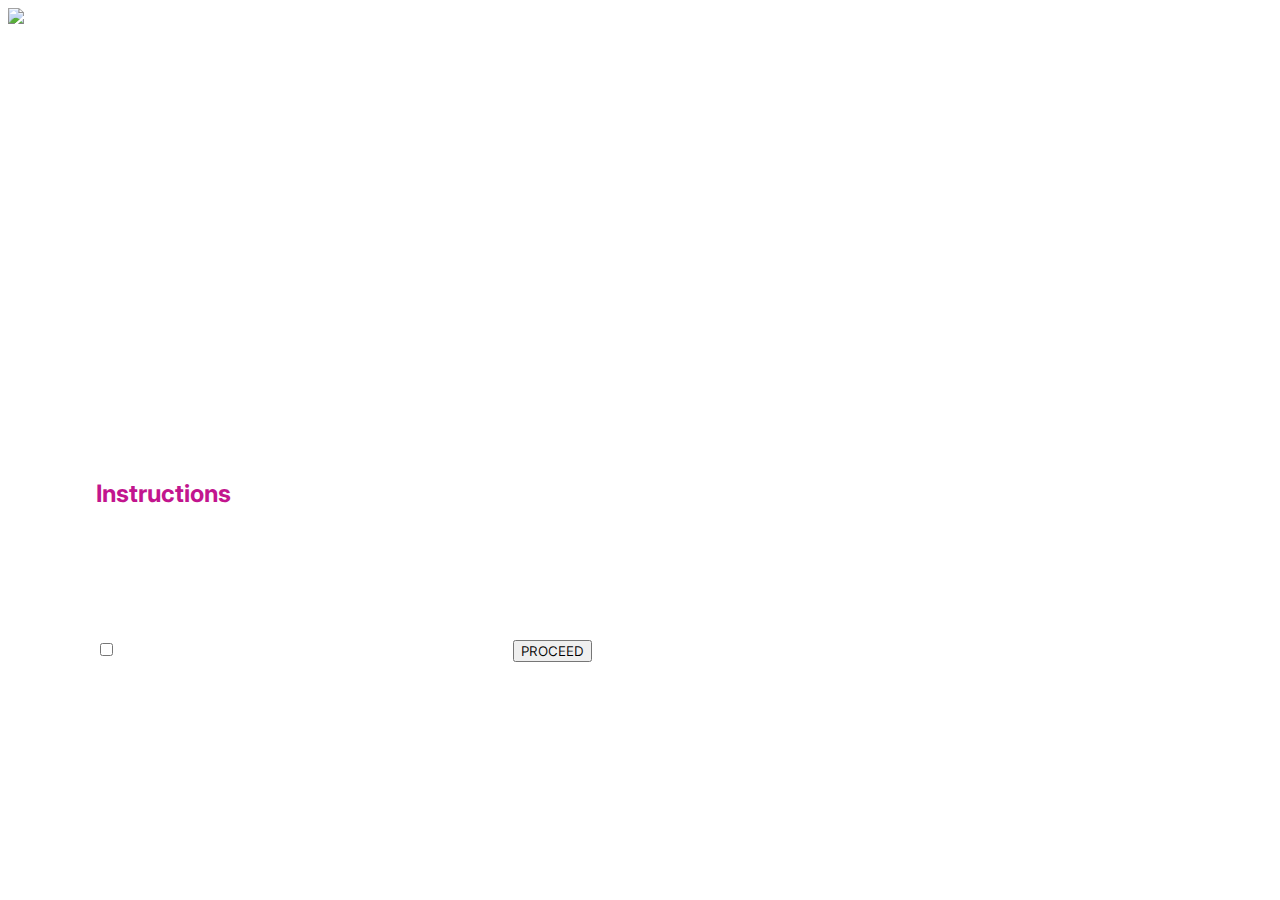
==== index.html @ 7827d07b "Co-authored-by: Wide97 <Wide97@users.noreply.github.com> Co-authored-by: Vincenzo Cesarano <enzocesa" ====
<!DOCTYPE html>
<html lang="it">

<head>
    <meta charset="UTF-8">
    <meta name="viewport" content="width=device-width, initial-scale=1.0">
    <link rel="stylesheet" href="assets/css/style.css">
    <link rel="preconnect" href="https://fonts.googleapis.com"> <!-- collegamento per font esterno, Luca -->
    <link rel="preconnect" href="https://fonts.gstatic.com" crossorigin>
    <link href="https://fonts.googleapis.com/css2?family=Inter:wght@100..900&display=swap" rel="stylesheet">
    <title>QUIZ</title>
</head>

<body class= "body">
    <header>
        <div class ="intestazione"> <!--cosi con un unico CSS modifichiamo l'intestazione in tutte le pag. Luca-->
            <img src="assets/img/epicode_logo.png" alt="Logo-Epicode" class="logo">
        <!-- la scritta epicode sta gia nel logo sopra scritto, Luca <h2>EPICODE</h2>  -->
        </div>
    </header>

    <main>
        <div>
            <h1 class="title-first-page">Welcome to<br> <!-- per andare a capo altre idee zero, Luca-->
                <span>your exam</span></h1>
        </div>

        <section>
            <div>
                <h2><span>Instructions</span></h2> <!--aggiunto span per formattazione del grassetto, Luca-->
            </div>
            <div>
                <p>We don't expect most engineers to know the answers to all of these questions, so don't worry if
                    you're unsure of a few of them.</p>
            </div>

            <div>
                <ul>
                    <li>Each question is <span>timed</span> and can only be <span>answered once</span>.</li>
                    <li> Changing browser tab or opening other windows will <span>invalidate the question</span>.</li>
                    <li>This exam will take approx. <span>0-5 minutes</span></li>
                </ul>
            </div>
        </section>

        <form action="question.html">
            <input type="checkbox" name="promise" id="promise">
            <label for="promise">I promise to answer myself without help from anyone</label>

            <button type="submit" id="btnPromise">PROCEED</button>
        </form>
    </main>

    <script src="assets/js/javascript.js"></script>

</body>

</html>
---- assets/css/style.css ----
* {
    font-family: "Inter", sans-serif; /* font fornito dal prof, Luca */
    font-weight: 350; /* grossezza del testo per differenziarlo dal grasstto, Luca */
}

body { /* ho tolto il punto prima di body, Luca */
    background-image: url("../img/bg.jpg"); /* carico l'immagine di sfondo, Luca */
    background-size: cover; /* cover = copre la grandezza del body, Luca */
    color : white; /* colore bianco alle scritte, Luca */
}

.logo {
    height: 4em; /* imposto la grandezza del logo, Luca */
}

span {
    font-weight: bold; /* ogni span sara grassetto, Luca */
}

h2 {
    color:#C2158E; /* colore dell'instruction prima pagina, Luca */
}

.title-first-page { /* formattazione titolo pagina principale */
    font-size: 120px;
}

main, .logo-img { /* margini da applicare presumibilmente a tutte le pagine, Luca */
    margin-left: 7%;
    margin-top: 3%;
}
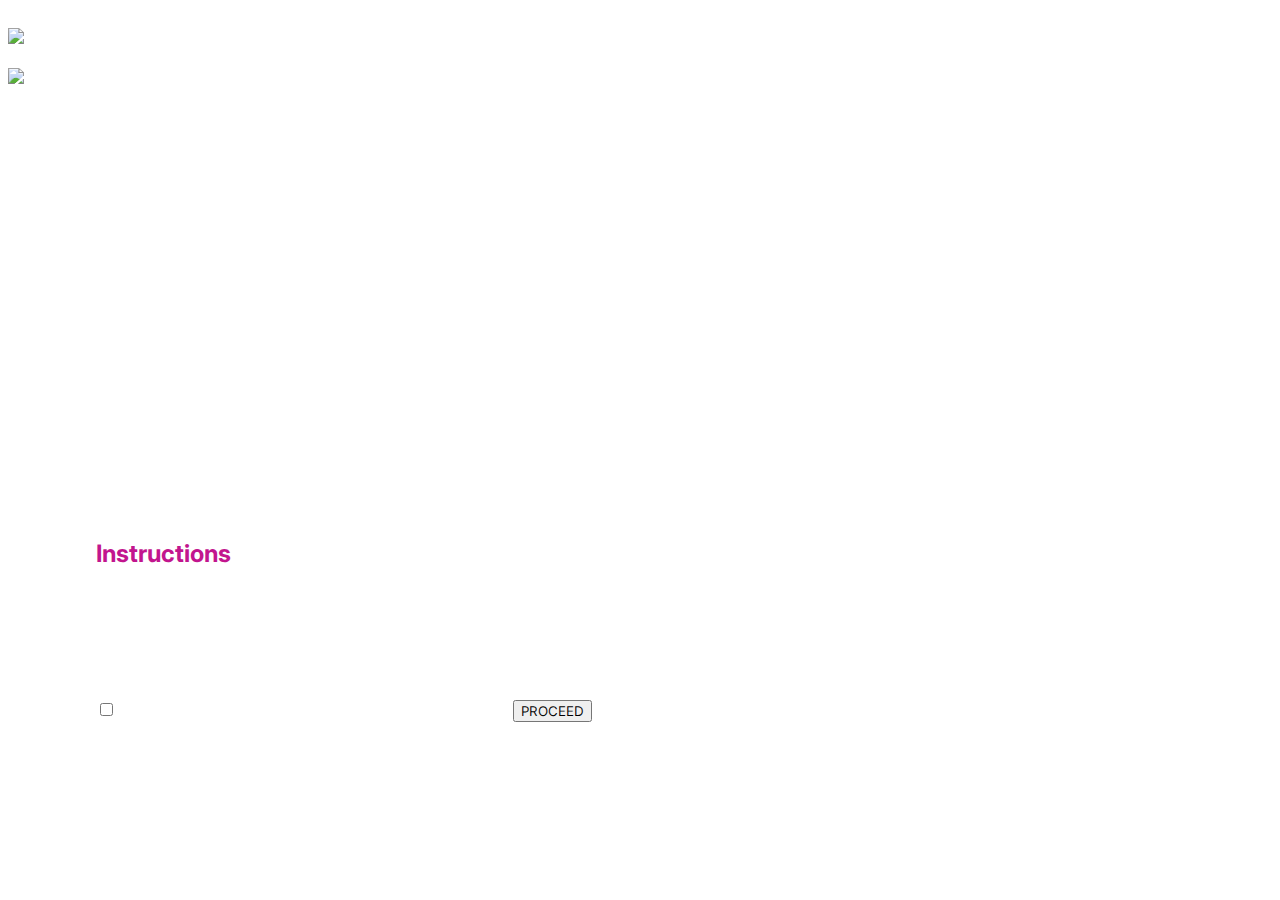
==== commit 9c60d486: "Merge branch 'main' of https://github.com/CarmineGar93/BuildWeek-Team2" ====
--- a/index.html
+++ b/index.html
@@ -13,10 +13,15 @@
 
 <body class= "body">
     <header>
+<<<<<<< HEAD
         <div class ="intestazione"> <!--cosi con un unico CSS modifichiamo l'intestazione in tutte le pag. Luca-->
             <img src="assets/img/epicode_logo.png" alt="Logo-Epicode" class="logo">
         <!-- la scritta epicode sta gia nel logo sopra scritto, Luca <h2>EPICODE</h2>  -->
         </div>
+=======
+        <div>
+            <img src="assets/img/epicode_logo.png" alt="Logo-Epicode">
+>>>>>>> d779539bdbb75653e5ae27f4d2ccd1cc47d2edb7
     </header>
 
     <main>
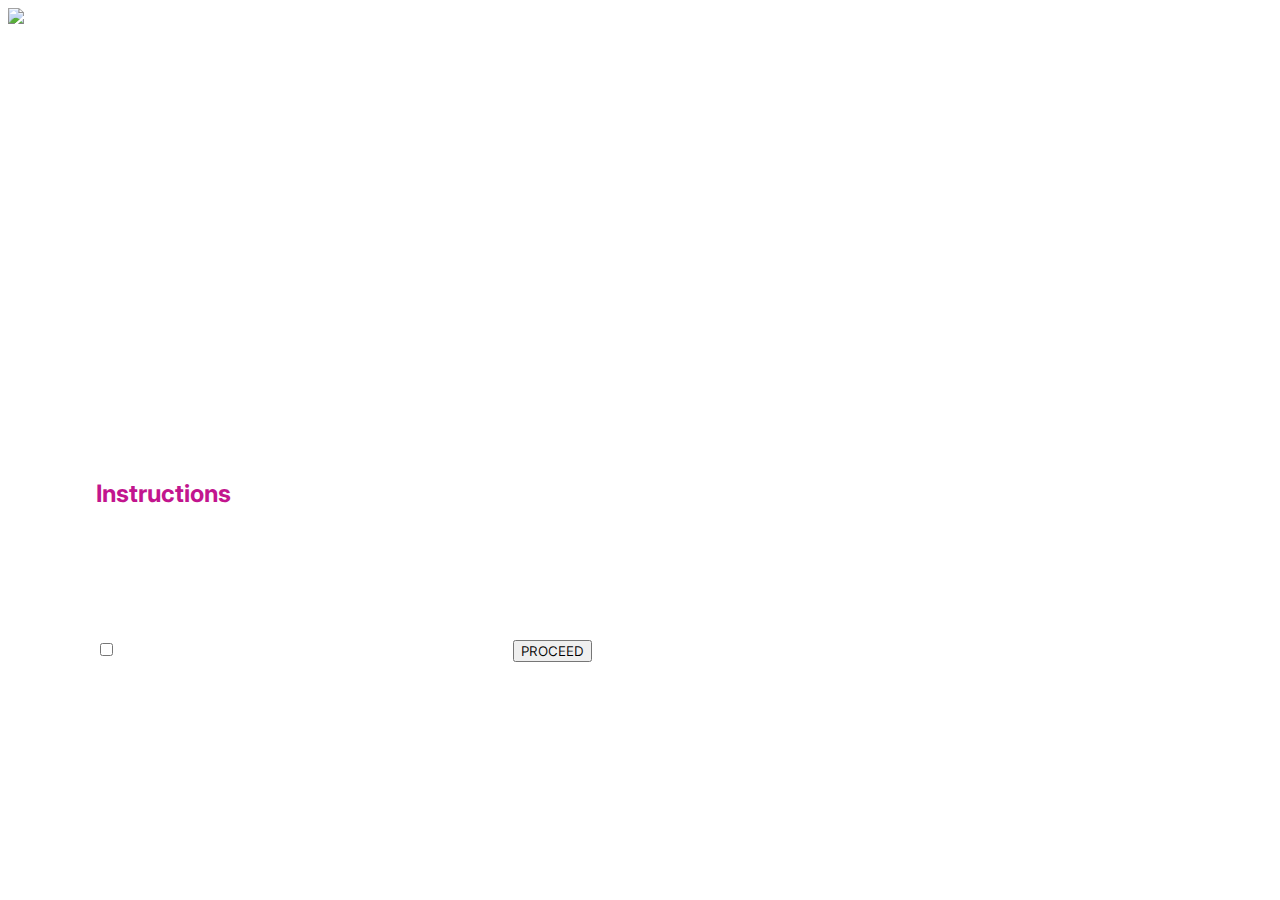
==== commit aaf5a828: "Co-authored-by: Wide97 <Wide97@users.noreply.github.com> Co-authored-by: Vincenzo Cesarano <enzocesa" ====
--- a/index.html
+++ b/index.html
@@ -13,15 +13,10 @@
 
 <body class= "body">
     <header>
-<<<<<<< HEAD
         <div class ="intestazione"> <!--cosi con un unico CSS modifichiamo l'intestazione in tutte le pag. Luca-->
             <img src="assets/img/epicode_logo.png" alt="Logo-Epicode" class="logo">
         <!-- la scritta epicode sta gia nel logo sopra scritto, Luca <h2>EPICODE</h2>  -->
         </div>
-=======
-        <div>
-            <img src="assets/img/epicode_logo.png" alt="Logo-Epicode">
->>>>>>> d779539bdbb75653e5ae27f4d2ccd1cc47d2edb7
     </header>
 
     <main>
--- a/assets/css/style.css
+++ b/assets/css/style.css
@@ -2,6 +2,19 @@
     font-family: "Inter", sans-serif; /* font fornito dal prof, Luca */
     font-weight: 350; /* grossezza del testo per differenziarlo dal grasstto, Luca */
 }
+
+@font-face {
+    font-family: "Inter";
+    src: url("/assets/font/Inter-Regular.ttf") format("regular");
+    src: url("/assets/font/Inter-Black.ttf") format("black");
+    src: url("/assets/font/Inter-Bold.ttf") format("bold");
+    src: url("/assets/font/Inter-Light.ttf") format("light");
+    src: url("/assets/font/Inter-Medium.ttf") format("medium");
+    src: url("/assets/font/Inter-Thin.ttf") format("thin");
+
+    font-weight: normal;
+    font-style: normal;
+} 
 
 body { /* ho tolto il punto prima di body, Luca */
     background-image: url("../img/bg.jpg"); /* carico l'immagine di sfondo, Luca */
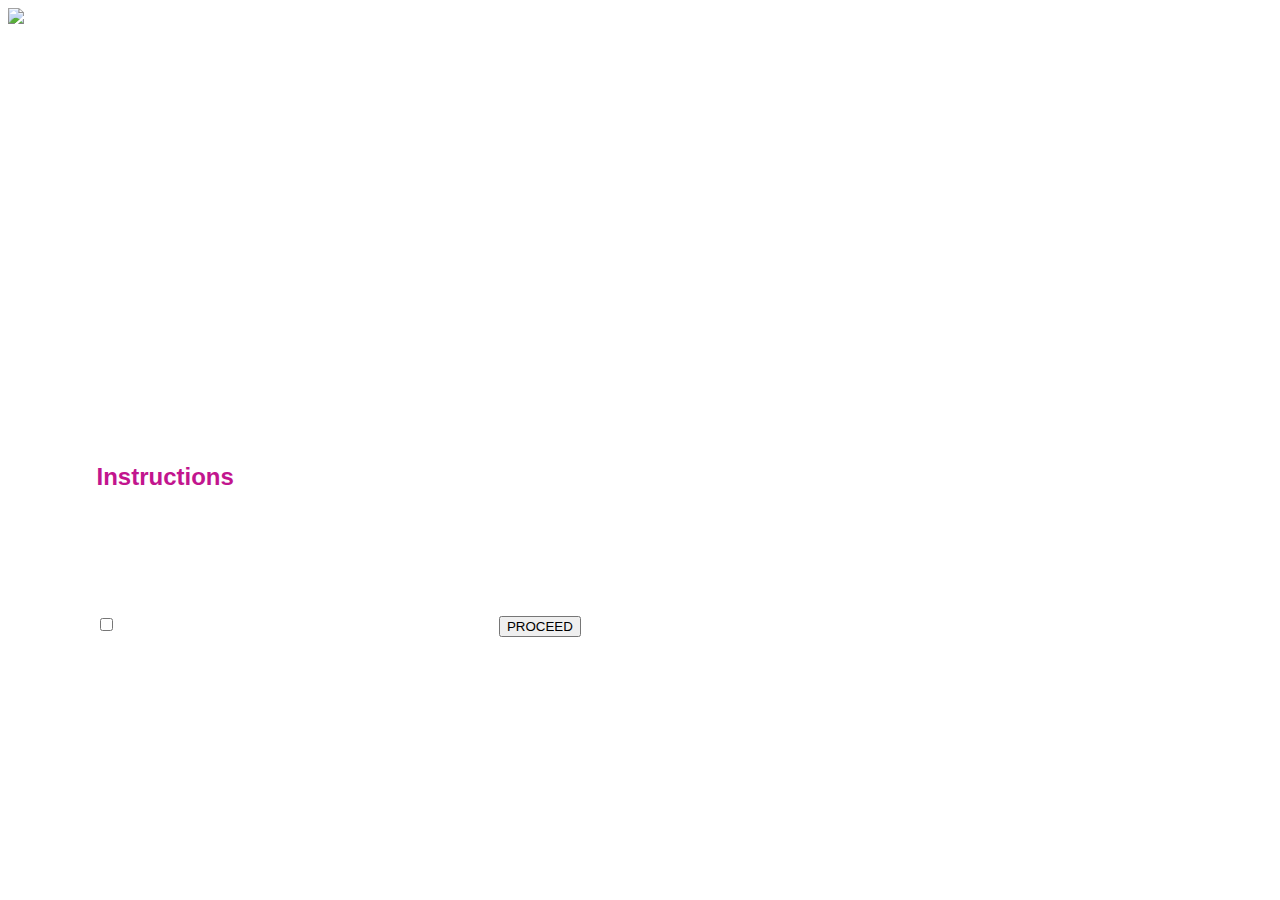
==== commit eb1ef80d: "deleted font links" ====
--- a/index.html
+++ b/index.html
@@ -5,9 +5,6 @@
     <meta charset="UTF-8">
     <meta name="viewport" content="width=device-width, initial-scale=1.0">
     <link rel="stylesheet" href="assets/css/style.css">
-    <link rel="preconnect" href="https://fonts.googleapis.com"> <!-- collegamento per font esterno, Luca -->
-    <link rel="preconnect" href="https://fonts.gstatic.com" crossorigin>
-    <link href="https://fonts.googleapis.com/css2?family=Inter:wght@100..900&display=swap" rel="stylesheet">
     <title>QUIZ</title>
 </head>
 
@@ -44,7 +41,7 @@
         </section>
 
         <form action="question.html">
-            <input type="checkbox" name="promise" id="promise">
+            <input type="checkbox" name="promise" id="promise" required>
             <label for="promise">I promise to answer myself without help from anyone</label>
 
             <button type="submit" id="btnPromise">PROCEED</button>
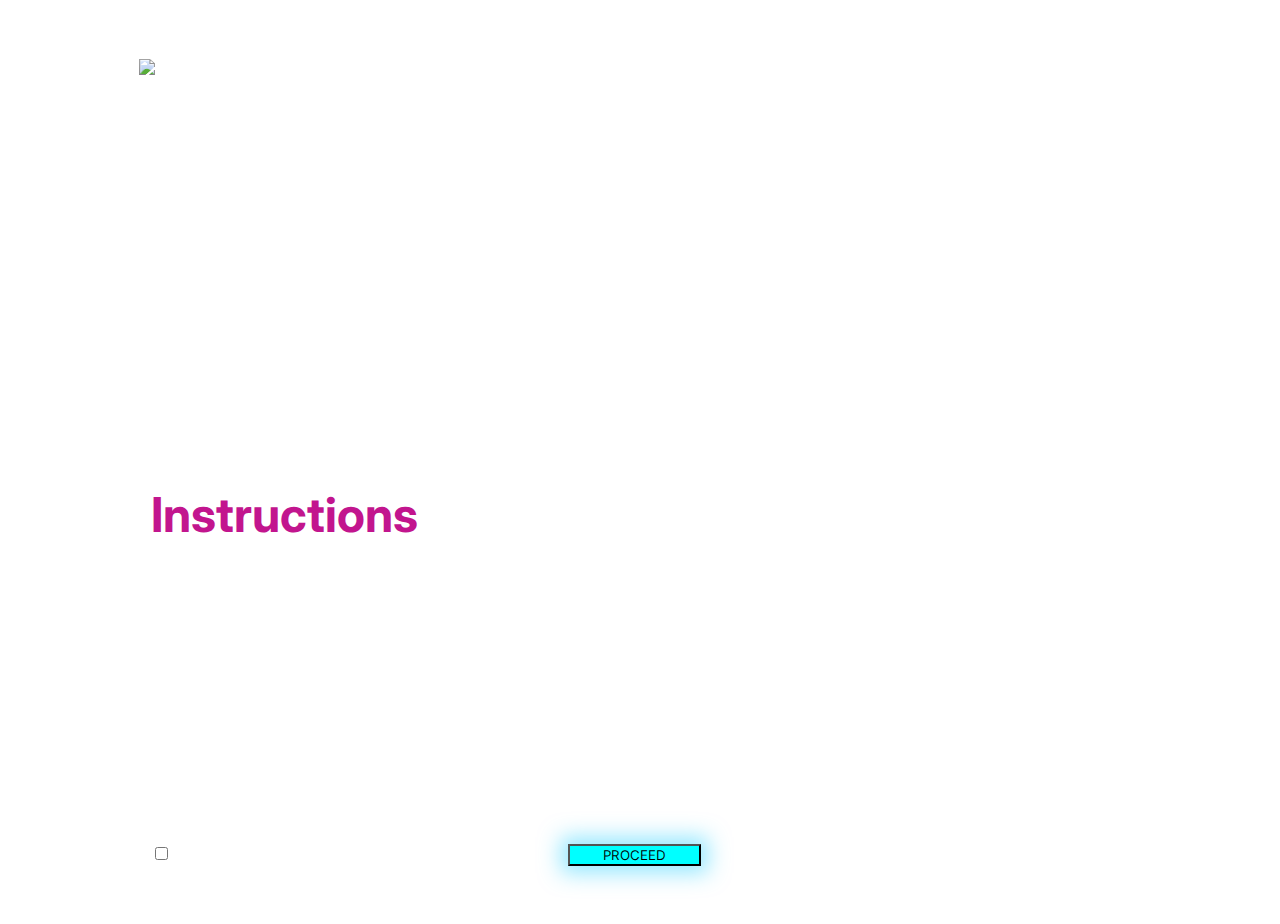
==== commit 2630e53d: "Co-authored-by: MangeleLoic <MangeleLoic@users.noreply.github.com> Co-authored-by: campion-luca <cam" ====
--- a/index.html
+++ b/index.html
@@ -5,51 +5,57 @@
     <meta charset="UTF-8">
     <meta name="viewport" content="width=device-width, initial-scale=1.0">
     <link rel="stylesheet" href="assets/css/style.css">
+    <link rel="preconnect" href="https://fonts.googleapis.com"> <!-- collegamento per font esterno, Luca -->
+    <link rel="preconnect" href="https://fonts.gstatic.com" crossorigin>
+    <link href="https://fonts.googleapis.com/css2?family=Inter:wght@100..900&display=swap" rel="stylesheet">
     <title>QUIZ</title>
 </head>
 
-<body class= "body">
-    <header>
-        <div class ="intestazione"> <!--cosi con un unico CSS modifichiamo l'intestazione in tutte le pag. Luca-->
-            <img src="assets/img/epicode_logo.png" alt="Logo-Epicode" class="logo">
-        <!-- la scritta epicode sta gia nel logo sopra scritto, Luca <h2>EPICODE</h2>  -->
-        </div>
-    </header>
+<body>
+    <div class="bodyDiv">
+        <header>
+            <div class="intestazione"> <!--cosi con un unico CSS modifichiamo l'intestazione in tutte le pag. Luca-->
+                <img src="assets/img/epicode_logo.png" alt="Logo-Epicode" class="logo">
+                <!-- la scritta epicode sta gia nel logo sopra scritto, Luca <h2>EPICODE</h2>  -->
+            </div>
+        </header>
 
-    <main>
-        <div>
-            <h1 class="title-first-page">Welcome to<br> <!-- per andare a capo altre idee zero, Luca-->
-                <span>your exam</span></h1>
-        </div>
-
-        <section>
+        <main>
             <div>
-                <h2><span>Instructions</span></h2> <!--aggiunto span per formattazione del grassetto, Luca-->
-            </div>
-            <div>
-                <p>We don't expect most engineers to know the answers to all of these questions, so don't worry if
-                    you're unsure of a few of them.</p>
+                <h1 class="title-first-page">Welcome to<br> <!-- per andare a capo altre idee zero, Luca-->
+                    <span>your exam</span>
+                </h1>
             </div>
 
-            <div>
-                <ul>
-                    <li>Each question is <span>timed</span> and can only be <span>answered once</span>.</li>
-                    <li> Changing browser tab or opening other windows will <span>invalidate the question</span>.</li>
-                    <li>This exam will take approx. <span>0-5 minutes</span></li>
-                </ul>
-            </div>
-        </section>
+            <section>
+                <div>
+                    <h2 id="instructions">Instructions</h2> <!--aggiunto span per formattazione del grassetto, Luca-->
+                </div>
+                <div class="instructionsText">
+                    <p>We don't expect most engineers to know the answers to all of these questions, so don't worry if
+                        you're unsure of a few of them.</p>
+                </div>
 
-        <form action="question.html">
-            <input type="checkbox" name="promise" id="promise" required>
-            <label for="promise">I promise to answer myself without help from anyone</label>
+                <div>
+                    <ul>
+                        <li>Each question is <span>timed</span> and can only be <span>answered once</span>.</li>
+                        <li> Changing browser tab or opening other windows will <span>invalidate the question</span>.
+                        </li>
+                        <li>This exam will take approx. <span>0-5 minutes</span></li>
+                    </ul>
+                </div>
+            </section>
 
-            <button type="submit" id="btnPromise">PROCEED</button>
-        </form>
-    </main>
+            <form action="question.html">
+                <input type="checkbox" name="promise" id="promise">
+                <label for="promise">I promise to answer myself without help from anyone</label>
 
-    <script src="assets/js/javascript.js"></script>
+                <button type="submit" id="btnPromise">PROCEED</button>
+            </form>
+        </main>
 
+        <script src="assets/js/javascript.js"></script>
+    </div>
 </body>
 
 </html>--- a/assets/css/style.css
+++ b/assets/css/style.css
@@ -1,6 +1,8 @@
 * {
-    font-family: "Inter", sans-serif; /* font fornito dal prof, Luca */
-    font-weight: 350; /* grossezza del testo per differenziarlo dal grasstto, Luca */
+    font-family: "Inter", sans-serif;
+    /* font fornito dal prof, Luca */
+    font-weight: 350;
+    /* grossezza del testo per differenziarlo dal grasstto, Luca */
 }
 
 @font-face {
@@ -14,31 +16,72 @@
 
     font-weight: normal;
     font-style: normal;
-} 
+}
 
-body { /* ho tolto il punto prima di body, Luca */
-    background-image: url("../img/bg.jpg"); /* carico l'immagine di sfondo, Luca */
-    background-size: cover; /* cover = copre la grandezza del body, Luca */
-    color : white; /* colore bianco alle scritte, Luca */
+body {
+    background-image: url("../img/bg.jpg");
+    /* carico l'immagine di sfondo, Luca */
+    background-size: cover;
+    /* cover = copre la grandezza del body, Luca */
+}
+
+.bodyDiv {
+    /* ho tolto il punto prima di body, Luca */
+    color: white;
+    /* colore bianco alle scritte, Luca */
+    padding: 4% 5%;
 }
 
 .logo {
-    height: 4em; /* imposto la grandezza del logo, Luca */
+    height: 4em;
+    /* imposto la grandezza del logo, Luca */
+    margin-left: 6%;
+    margin-bottom: 4%;
 }
 
 span {
-    font-weight: bold; /* ogni span sara grassetto, Luca */
+    font-weight: bold;
+    /* ogni span sara grassetto, Luca */
 }
 
-h2 {
-    color:#C2158E; /* colore dell'instruction prima pagina, Luca */
+
+.title-first-page {
+    /* formattazione titolo pagina principale */
+    font-size: 120px;
+    line-height: 100px;
+
 }
 
-.title-first-page { /* formattazione titolo pagina principale */
-    font-size: 120px;
+#instructions {
+    color: #C2158E;
+    /* colore dell'instruction prima pagina, Luca */
+    font-size: 3em;
+    font-weight: bold;
 }
 
-main, .logo-img { /* margini da applicare presumibilmente a tutte le pagine, Luca */
+.instructionsText {
+    margin-right: 30em;
+    font-size: 1.5em;
+    word-wrap: break-word;
+}
+
+main,
+.logo-img {
+    /* margini da applicare presumibilmente a tutte le pagine, Luca */
     margin-left: 7%;
     margin-top: 3%;
+}
+
+ul {
+    line-height: 25px;
+}
+
+#btnPromise {
+    background-color: #00FFFF;
+    color: black;
+    -webkit-box-shadow: 0px 0px 21px 7px rgba(43,210,255,0.5); 
+    box-shadow: 0px 0px 21px 7px rgba(43,210,255,0.5);
+    padding-left: 2.5em;
+    padding-right: 2.5em;
+    
 }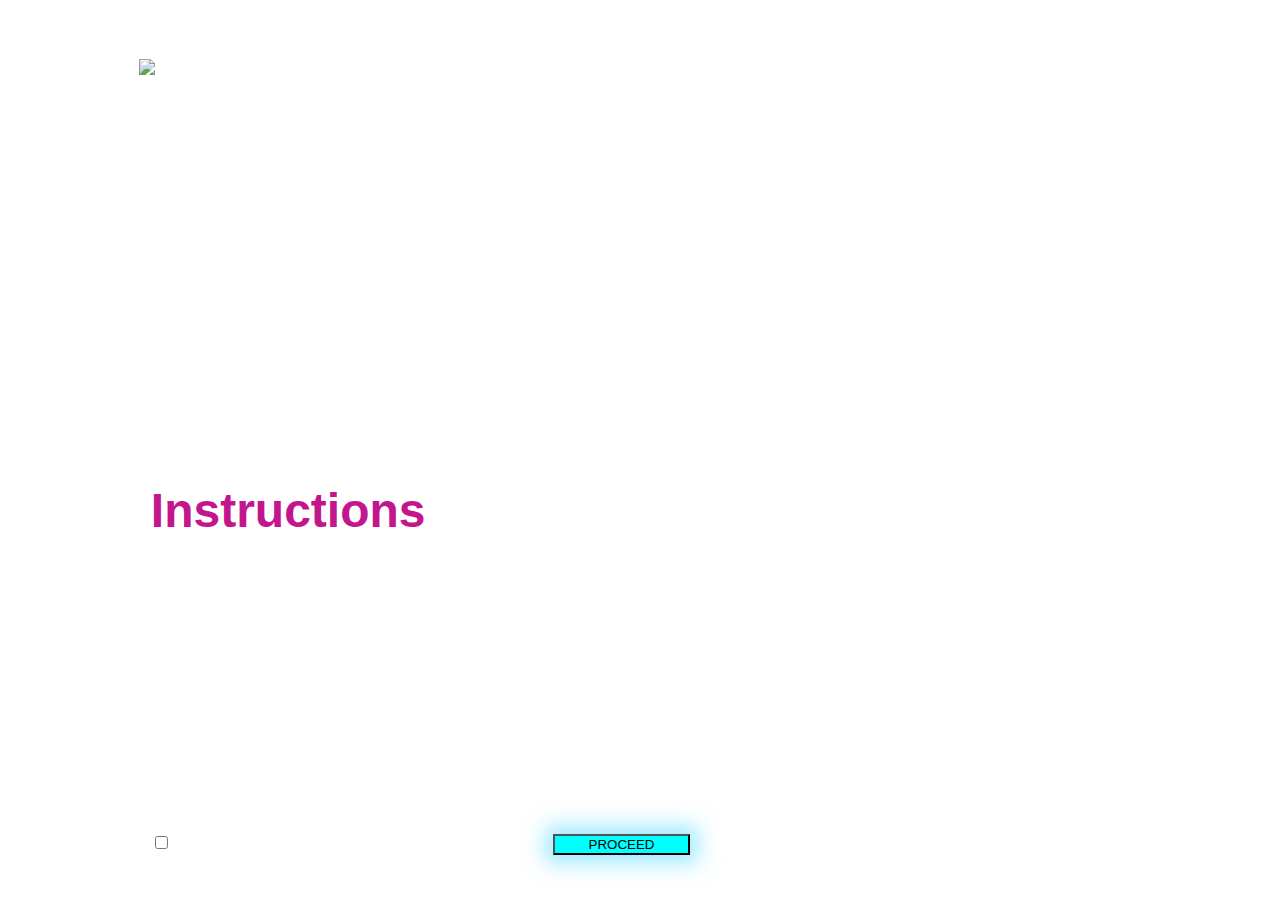
==== commit 0d632f85: "Merge branch 'main' of https://github.com/CarmineGar93/BuildWeek-Team2" ====
--- a/index.html
+++ b/index.html
@@ -5,9 +5,6 @@
     <meta charset="UTF-8">
     <meta name="viewport" content="width=device-width, initial-scale=1.0">
     <link rel="stylesheet" href="assets/css/style.css">
-    <link rel="preconnect" href="https://fonts.googleapis.com"> <!-- collegamento per font esterno, Luca -->
-    <link rel="preconnect" href="https://fonts.gstatic.com" crossorigin>
-    <link href="https://fonts.googleapis.com/css2?family=Inter:wght@100..900&display=swap" rel="stylesheet">
     <title>QUIZ</title>
 </head>
 
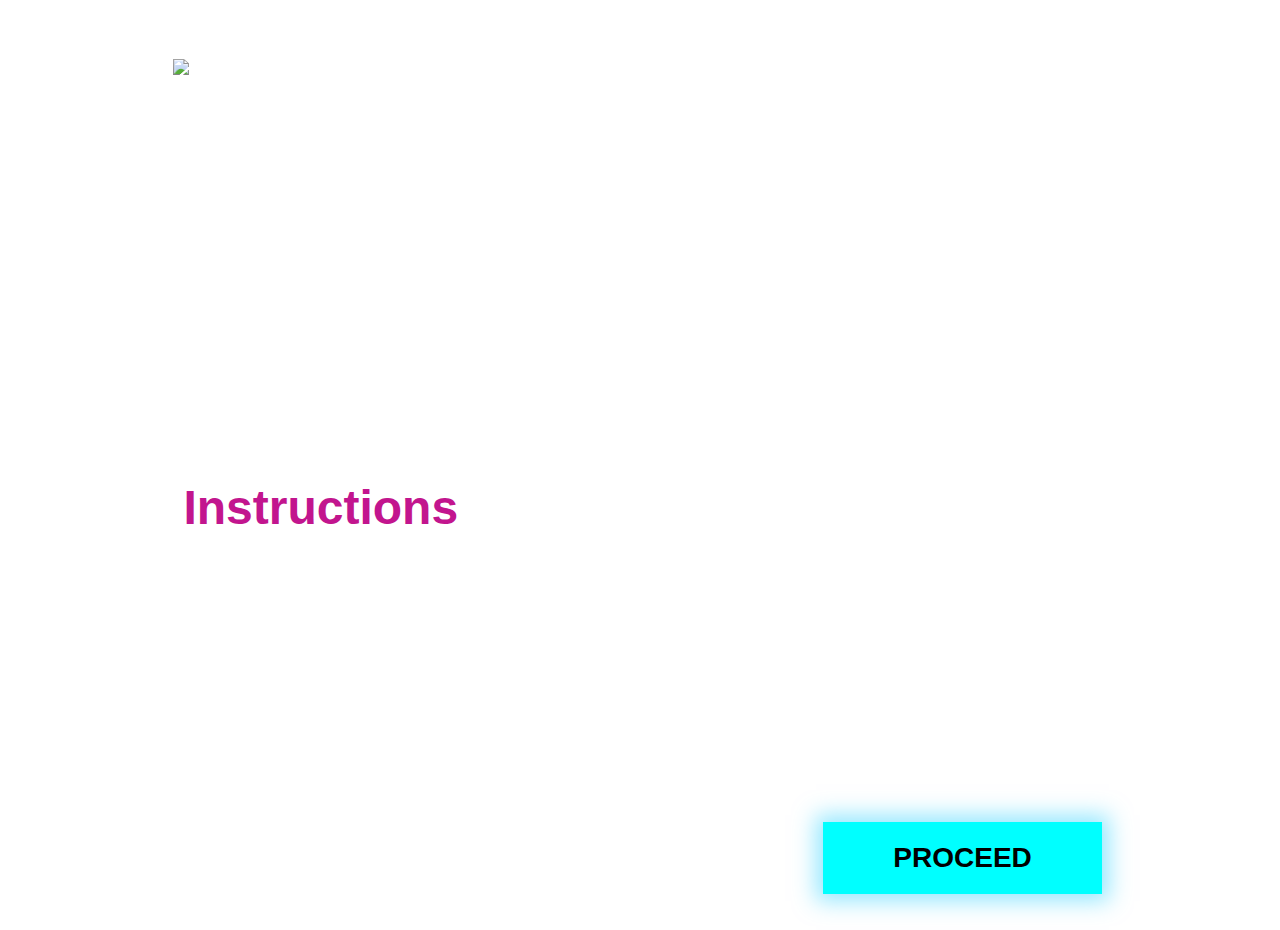
==== commit e6e43f28: "Co-authored-by: Michelepaolo Renzi campion-luca <campion-luca@users.noreply.github.com> Co-authored-" ====
--- a/index.html
+++ b/index.html
@@ -16,6 +16,7 @@
                 <!-- la scritta epicode sta gia nel logo sopra scritto, Luca <h2>EPICODE</h2>  -->
             </div>
         </header>
+        
 
         <main>
             <div>
@@ -44,10 +45,10 @@
             </section>
 
             <form action="question.html">
-                <input type="checkbox" name="promise" id="promise">
-                <label for="promise">I promise to answer myself without help from anyone</label>
+                <input type="checkbox" name="promise" id="promise" required>
+                <label for="promise" class="personalCheckbox"></label> <p class="pCheckbox">I promise to answer myself without help from anyone</p>
 
-                <button type="submit" id="btnPromise">PROCEED</button>
+                <button type="submit" id="btnPromise" class="indexButton">PROCEED</button>
             </form>
         </main>
 
--- a/assets/css/style.css
+++ b/assets/css/style.css
@@ -1,7 +1,7 @@
 * {
     font-family: "Inter", sans-serif;
     /* font fornito dal prof, Luca */
-    font-weight: 350;
+    font-weight: 100;
     /* grossezza del testo per differenziarlo dal grasstto, Luca */
 }
 
@@ -26,14 +26,23 @@
 }
 
 .bodyDiv {
-    /* ho tolto il punto prima di body, Luca */
     color: white;
     /* colore bianco alle scritte, Luca */
-    padding: 4% 5%;
+    padding: 4% 8%;
+}
+
+.mainFeed {
+    text-align: center;
+    font-size: 1.8em;
+}
+
+.mainFeed p {
+    margin: 2rem 10rem;
+    font-weight: 100;
 }
 
 .logo {
-    height: 4em;
+    height: 3em;
     /* imposto la grandezza del logo, Luca */
     margin-left: 6%;
     margin-bottom: 4%;
@@ -52,6 +61,12 @@
 
 }
 
+.title_allPages h1 {
+    font-size: 60px;
+    font-weight: bold;
+    line-height:30px ;
+}
+
 #instructions {
     color: #C2158E;
     /* colore dell'instruction prima pagina, Luca */
@@ -60,9 +75,8 @@
 }
 
 .instructionsText {
-    margin-right: 30em;
+    margin-right: 20em;
     font-size: 1.5em;
-    word-wrap: break-word;
 }
 
 main,
@@ -74,14 +88,131 @@
 
 ul {
     line-height: 25px;
-}
-
-#btnPromise {
+    margin-bottom: 4em;
+}
+
+.indexButton {
+    float: right;
+    margin-right: 7%;
+    font-size: 28px;
+    padding-top: 20px;
+    padding-bottom: 20px;
+    font-weight: bold;
+    border: none;
     background-color: #00FFFF;
     color: black;
-    -webkit-box-shadow: 0px 0px 21px 7px rgba(43,210,255,0.5); 
-    box-shadow: 0px 0px 21px 7px rgba(43,210,255,0.5);
+    -webkit-box-shadow: 0px 0px 21px 7px rgba(43, 210, 255, 0.5);
+    box-shadow: 0px 0px 21px 7px rgba(43, 210, 255, 0.5);
     padding-left: 2.5em;
     padding-right: 2.5em;
+}
+
+.feedbackButton {
+    text-align: center;
+    font-size: 28px;
+    padding-top: 20px;
+    padding-bottom: 20px;
+    font-weight: bold;
+    border: none;
+    background-color: #00FFFF;
+    color: black;
+    -webkit-box-shadow: 0px 0px 21px 7px rgba(43, 210, 255, 0.5);
+    box-shadow: 0px 0px 21px 7px rgba(43, 210, 255, 0.5);
+    padding-left: 2.5em;
+    padding-right: 2.5em;
+}
+
+input[type="checkbox"] {
+    display: none;
+}
+
+.personalCheckbox {
+    position: relative;
+    display: inline-block;
+    width: 20px;
+    height: 20px;
+    background-color: #cccccc00;
+    border: 2px solid white;
+    border-radius: 4px;
+    cursor: pointer;
+    vertical-align: middle;
+    margin-right: 1.5em;
+}
+
+.personalCheckbox:after {
+    content: "⅃";
+    color: #920869;
+    position: absolute;
+    display: none;
+    left: 6px;
+    top: 2px;
+    width: 6px;
+    height: 12px;
+    border: solid #920869;
+    border-width: 0 2px 2px 0;
+    transform: rotate(45deg);
+}
+
+
+input[type="checkbox"]:checked+.personalCheckbox {
+    background-color: #8208923f;
+}
+
+
+input[type="checkbox"]:checked+.personalCheckbox:after {
+    display: inline-block;
+}
+
+form p {
+    display: inline-block
+}
+
+.rate {
+
+    height: 65px;
+    padding: 0 10px;
+    text-align: center;
+    margin-bottom: 7rem;
     
-}+
+}
+
+.rate:not(:checked)>input {
+    position: absolute;
+    display: none;
+}
+
+.rate:not(:checked)>label {
+
+    /* width: 5em; */
+    
+    overflow: hidden;
+    white-space: nowrap;
+    cursor: pointer;
+    font-size: 75px; 
+    color: #00FFFF;
+}
+
+.rate:not(:checked)>label:before {
+    content: '★ ';
+}
+
+.rate:not(:checked)>label:hover,
+.rate:not(:checked)>label:hover~label {
+    color: white;
+}
+
+#feedback {
+    width: 60rem;
+    background-color: transparent;
+    border: none;
+    outline: none;
+    align-self: left;
+    border-bottom: #C2158E solid 2px;
+    margin: 1em 0;
+    font-size: 23px;
+    padding: 0.5em 2em;
+}
+
+
+
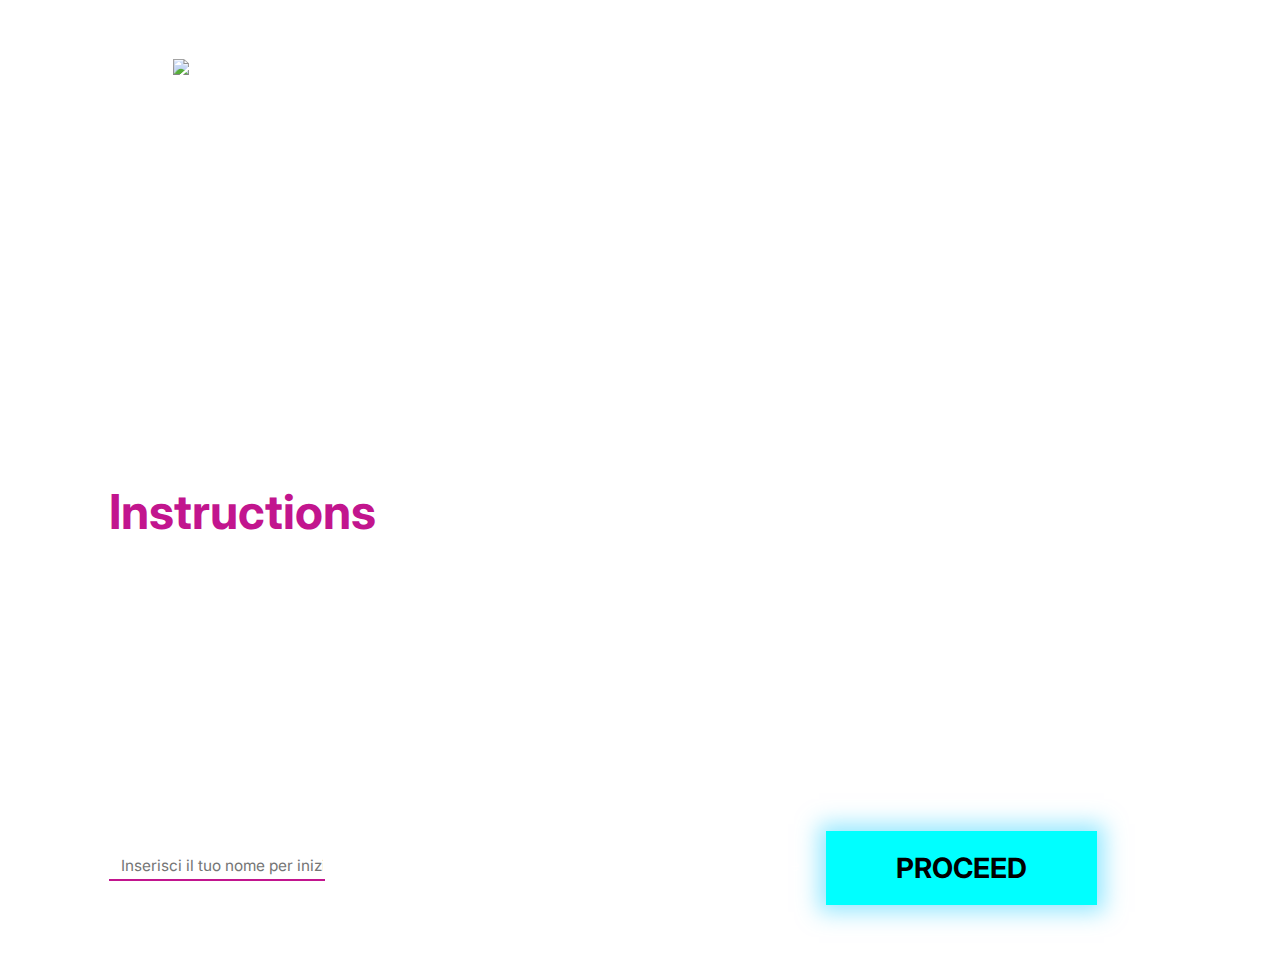
==== commit 8f8026cf: "up" ====
--- a/index.html
+++ b/index.html
@@ -44,7 +44,8 @@
                 </div>
             </section>
 
-            <form action="question.html">
+            <form action="question.html" id="myForm">
+                <input type="text" name="name1" id="name1" placeholder="Inserisci il tuo nome per iniziare il quiz" required>
                 <input type="checkbox" name="promise" id="promise" required>
                 <label for="promise" class="personalCheckbox"></label> <p class="pCheckbox">I promise to answer myself without help from anyone</p>
 
--- a/assets/css/style.css
+++ b/assets/css/style.css
@@ -1,28 +1,24 @@
+@import url('https://fonts.googleapis.com/css2?family=Outfit:wght@100..900&display=swap');
+@import url('https://fonts.googleapis.com/css2?family=Inter:wght@100..900&display=swap');
+
+
 * {
+    /* font fornito dal prof, Luca */
+    font-weight: 400;
+    /* grossezza del testo per differenziarlo dal grasstto, Luca */
     font-family: "Inter", sans-serif;
-    /* font fornito dal prof, Luca */
-    font-weight: 100;
-    /* grossezza del testo per differenziarlo dal grasstto, Luca */
-}
-
-@font-face {
-    font-family: "Inter";
-    src: url("/assets/font/Inter-Regular.ttf") format("regular");
-    src: url("/assets/font/Inter-Black.ttf") format("black");
-    src: url("/assets/font/Inter-Bold.ttf") format("bold");
-    src: url("/assets/font/Inter-Light.ttf") format("light");
-    src: url("/assets/font/Inter-Medium.ttf") format("medium");
-    src: url("/assets/font/Inter-Thin.ttf") format("thin");
-
-    font-weight: normal;
-    font-style: normal;
-}
+}
+
+
+
 
 body {
     background-image: url("../img/bg.jpg");
     /* carico l'immagine di sfondo, Luca */
     background-size: cover;
     /* cover = copre la grandezza del body, Luca */
+    color: white;
+    /*aggiunta mia per la seconda pagina insieme vediamo se tenerla o cambiarla, Carmine*/
 }
 
 .bodyDiv {
@@ -31,12 +27,18 @@
     padding: 4% 8%;
 }
 
+#btnPromise {
+    cursor: pointer;
+}
+
 .mainFeed {
+    margin: 2em auto;
     text-align: center;
     font-size: 1.8em;
 }
 
 .mainFeed p {
+    /* PROVA TEAM JS */
     margin: 2rem 10rem;
     font-weight: 100;
 }
@@ -53,18 +55,19 @@
     /* ogni span sara grassetto, Luca */
 }
 
-
+.title-first-page span,
 .title-first-page {
     /* formattazione titolo pagina principale */
     font-size: 120px;
     line-height: 100px;
+    font-family: "Outfit", sans-serif;
 
 }
 
 .title_allPages h1 {
     font-size: 60px;
     font-weight: bold;
-    line-height:30px ;
+    line-height: 30px;
 }
 
 #instructions {
@@ -79,8 +82,7 @@
     font-size: 1.5em;
 }
 
-main,
-.logo-img {
+main .logo-img {
     /* margini da applicare presumibilmente a tutte le pagine, Luca */
     margin-left: 7%;
     margin-top: 3%;
@@ -123,7 +125,9 @@
 }
 
 input[type="checkbox"] {
-    display: none;
+    opacity: 0;
+    position: relative;
+    left: 25px;
 }
 
 .personalCheckbox {
@@ -167,42 +171,49 @@
     display: inline-block
 }
 
-.rate {
-
-    height: 65px;
-    padding: 0 10px;
-    text-align: center;
-    margin-bottom: 7rem;
-    
-
-}
-
-.rate:not(:checked)>input {
-    position: absolute;
-    display: none;
-}
-
-.rate:not(:checked)>label {
-
-    /* width: 5em; */
-    
-    overflow: hidden;
-    white-space: nowrap;
-    cursor: pointer;
-    font-size: 75px; 
+/* Colora tutte le stelle fino alla stella su cui si trova il mouse */
+
+.rate1 {
+    display: inline-block;
+    margin-bottom: 50px;
+}
+
+.star {
+    color: #ffffff3a;
+    display: inline-block;
+    font-size: 1.8em;
+    transition-duration: 0.3s;
+}
+
+
+.star:hover {
+    transform: scale(1.2);
+}
+
+.rate i {
+    margin: 0;
+}
+
+.rate i:hover~i {
+    color: #cecece;
+}
+
+.rate:hover i {
     color: #00FFFF;
 }
 
-.rate:not(:checked)>label:before {
-    content: '★ ';
-}
-
-.rate:not(:checked)>label:hover,
-.rate:not(:checked)>label:hover~label {
+.rate i {
+    cursor: pointer;
+}
+
+.rate .clickStar {
+    color: #00FFFF;
+}
+
+/* Colora tutte le stelle fino alla stella su cui si trova il mouse */
+
+#feedback {
     color: white;
-}
-
-#feedback {
     width: 60rem;
     background-color: transparent;
     border: none;
@@ -215,4 +226,278 @@
 }
 
 
-
+.click:hover {
+    background-color: #fc1c8c;
+}
+
+#question {
+    margin: 0 10em;
+    line-height: 3em;
+    margin-top: 10em;
+}
+
+#question h1 {
+    font-size: 300%;
+    text-align: center;
+    /*LUCA questo lo vedi?*/
+}
+
+#countQuestions span {
+    color: #C2158E;
+}
+
+
+#answers {
+    text-align: center;
+    margin: 4.5rem;
+}
+
+.answersDiv {
+    display: inline-block;
+    text-align: center;
+    align-content: center;
+    width: calc(49% - 30px);
+    height: 80px;
+    border: 1px solid rgb(255, 255, 255);
+    border-radius: 50px;
+    margin: 15px;
+    user-select: none;
+    cursor: pointer;
+    transition: 0.3s;
+    box-shadow: 0 4px 8px rgba(0, 0, 0, 0.2);
+    background-color: #54545428;
+}
+
+.answersDiv:hover {
+    /* QUANDO PASSI COL CURSORE */
+    /* background: rgb(2,0,36); */
+    background-color: rgba(106, 106, 106, 0.342);
+}
+
+.click {
+    background: linear-gradient(173deg, #CC0092 0%, #b1009c 35%, #8A0079 100%);
+}
+
+
+
+
+#countQuestions span {
+    color: #C2158E;
+}
+
+/* ----------- modifiche mockup domande 03 07 --------------- */
+
+
+.btnAvanti {
+    /* bottone per andare avanti nelle domande, Luca */
+    border: 1px solid white;
+    background-color: transparent;
+    color: white;
+    cursor: pointer;
+    font-size: 25px;
+    padding-top: 12px;
+    padding-bottom: 12px;
+    padding-right: 25px;
+    padding-left: 25px;
+    font-weight: bold;
+    margin-right: 7%;
+}
+
+.rateUs {
+    border: 1px solid white;
+    background-color: transparent;
+    color: white;
+    cursor: pointer;
+    font-size: 25px;
+    padding-top: 12px;
+    padding-bottom: 12px;
+    padding-right: 25px;
+    padding-left: 25px;
+    font-weight: bold;
+}
+
+#btnAvanti {
+    float: right;
+}
+
+@keyframes circletimer {
+    0% {
+        stroke-dashoffset: 500;
+        stroke-dasharray: 500;
+    }
+
+    100% {
+        stroke-dashoffset: 0;
+        stroke-dasharray: 500;
+    }
+}
+
+#timer p {
+    position: absolute;
+    top: 25%;
+    left: 50%;
+    transform: translate(-50%, -50%);
+    color: #ffffff;
+    font-size: 50px;
+    font-weight: 700;
+}
+
+
+.timerCircle {
+    position: absolute;
+    top: 5%;
+    right: 15%;
+    width: 200px;
+    height: 200px;
+    display: flex;
+    flex-direction: column;
+    align-items: center;
+    justify-content: center;
+}
+
+svg {
+    background-color: transparent;
+    transform: rotateZ(-90deg);
+}
+
+svg .circle {
+    stroke: #00FFFF;
+    stroke-width: 20;
+    fill: transparent;
+    stroke-dashoffset: 500;
+    stroke-dasharray: 0;
+    animation: 10s circletimer linear infinite;
+}
+
+.seconds,
+.remaining {
+    font-size: 0.8em;
+    position: absolute;
+}
+
+.seconds {
+    top: 20%;
+}
+
+.remaining {
+    top: 60%;
+}
+
+#graphicResults{
+    position: relative;
+    margin-left: 10px;
+}
+
+#textResults p,
+#textResults h4 {
+    margin: 0;
+}
+
+#textResults h4{
+    font-size: 1.1em;
+}
+
+#textResults p {
+    margin: 30px 85px 0 85px;
+}
+
+#textResults {
+    position: absolute;
+    bottom: 27%;
+    font-size: 0.6em;
+}
+
+
+.resultsText {
+    display: inline-block;
+    vertical-align: middle;
+    text-align: center;
+}
+
+.resultsText h2 {
+    font-family: "Outfit", sans-serif;
+}
+
+
+#myDoughnutChart {
+    width: 400px !important;
+    height: 400px !important;
+}
+
+
+.inline {
+    margin-bottom: 50px;
+}
+
+
+
+
+/* prove per il html2pdf */
+
+#name1 {
+    width: 20%;
+    height: 3vh;
+    color: white;
+    background-color: transparent;
+    border: none;
+    outline: none;
+    align-self: left;
+    border-bottom: #C2158E solid 2px;
+    margin: 1em 0;
+    font-size: 1.2em;
+}
+
+#name1::placeholder {
+    padding-left: 10px;
+    font-size: 0.8em;
+}
+
+.absolute {
+    position: relative;
+    width: 720px;
+    height: 405px;
+}
+
+#certificazioneDiv {
+    position: relative;
+    width: 720px;
+    height: 405px;
+    margin: 0;
+    padding: 0;
+    box-sizing: border-box;
+    opacity: 0.2;
+}
+
+#certificato {
+    width: 100%;
+    height: 100%;
+    display: block;
+    padding: 0;
+    margin: 0;
+}
+
+#nameCertificato {
+    font-size: 2.5em;
+    position: absolute;
+    top: 30%;
+    left: 9.5%;
+}
+
+#dateCertificato {
+    position: absolute;
+    top: 74%;
+    left: 9.5%;
+}
+
+#generatePDF {
+    cursor: pointer;
+    font-size: 2.5em;
+    position: relative;
+    bottom: 80%;
+    left: 50%;
+    transition-duration: 0.3s;
+}
+
+#generatePDF:hover {
+    transform: scale(1.3);
+}